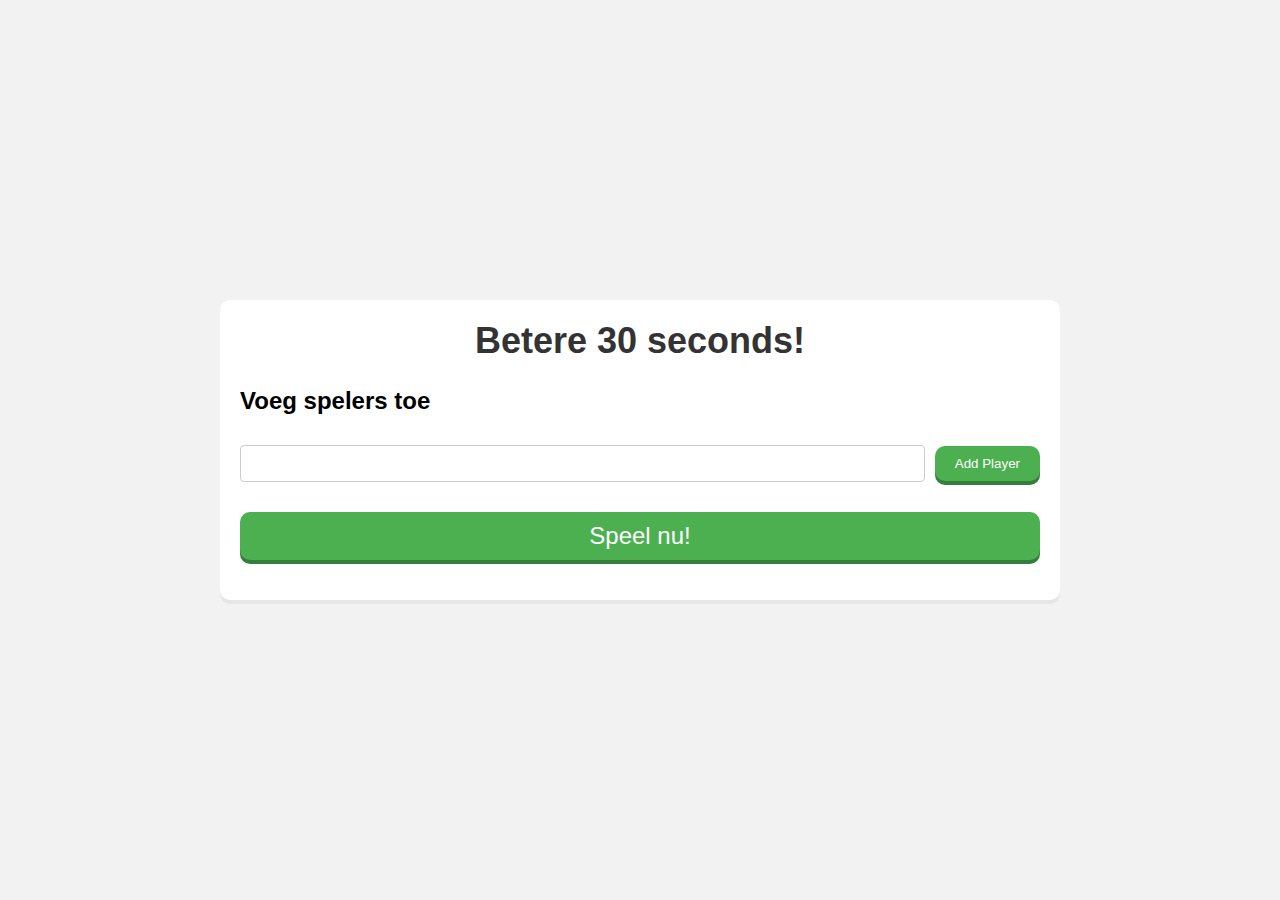
==== index.html @ 72754df0 "Homepage" ====
<!DOCTYPE html>
<html>
    <head>
        <title>30 Seonds</title>
        <meta name="viewport" content="width=device-width, initial-scale=1">
        <link rel="stylesheet" href="globalstyle.css">
        <script type="text/javascript" src="script.js"></script>
    </head>
    <body>
        <main>
            <h1>Betere 30 seconds!</h1>
            <h2>Voeg spelers toe</h2>
            <div id="playerInput">
                <input type="text" id="newItemInput">
                <button id="addButton">Add Player</button>
            </div>
            
            <ul id="PlayerList"></ul>
            
            <a href="#" class="button">Speel nu!</a>
        </main>
    </body>
</html>
---- globalstyle.css ----
:root{
    --primary-color: #4CAF50;
    --primary-color-dark: #357e3d;
    --primary-color-light: #3e8e41;
    --background-color: #f2f2f2;
    --background-color-dark: #e6e6e6;
    --text-color: #333;
    --text-color-light: #fff;
    --border-radius: 10px;
    --box-shadow: 0 4px;
}

body {
    font-family: 'Roboto', sans-serif;
    margin: 0;
    padding: 0;
    background-color: var(--background-color);
    display: flex;
    justify-content: center;
    align-items: center;
    height: 100vh;
}
main {
    background-color: white;
    padding: 20px;
    border-radius: 10px;
    box-shadow: var(--box-shadow) var(--background-color-dark);
    margin: 20px;
    max-width: 800px;
    width: 90%;
}
h1 {
    text-align: center;
    margin-top: 0;
    font-size: 36px;
    color: #333;
}
.button {
    display: block;
    margin: 20px auto;
    padding: 10px 20px;
    background-color: var(--primary-color);
    color: white;
    text-align: center;
    text-decoration: none;
    font-size: 24px;
    border-radius: 10px;
    box-shadow: var(--box-shadow) var(--primary-color-dark);
}
.button:hover {
    background-color: var(--primary-color-light);
}
.button:active {
    background-color: var(--primary-color-dark);
    box-shadow: var(--box-shadow) var(--box-shadow) var(--primary-color-dark);
    transform: translateY(4px);
}


#playerInput {
    display: flex;
    flex-direction: row;
    align-items: center;
    justify-content: space-between;
    gap: 10px;
}

input[type="text"] {
    padding: 10px;
    border: 1px solid #ccc;
    border-radius: 4px;
    box-sizing: border-box;
    margin-top: 10px;
    flex-grow: 1;

}

input[type="text"]:focus {
    border: 1px solid var(--primary-color);
}

button {
    background-color: var(--primary-color);
    color: white;
    text-align: center;
    text-decoration: none;
    padding: 10px 20px;
    border-radius: 4px;
    margin-top: 10px;
    border-radius: 10px;
    box-shadow: var(--box-shadow) var(--primary-color-dark);
    border: none;
    cursor: pointer;
    transition: background-color 0.3s ease-in-out;
}

button:hover {
    background-color: var(--primary-color-light);
}

button:active {
    background-color: var(--primary-color-dark);
    box-shadow: var(--box-shadow) var(--primary-color-dark);
    transform: translateY(4px);
}

ul {
    list-style-type: none;
    padding: 0;
    margin-top: 10px;
    border-radius: 10px;
    background-color: var(--background-color);
    display: flex;
    flex-direction: column;
    align-items: center;
}

li {
    margin: 5px 0;
    padding: 10px;
    background-color: var(--background-color);
    border-radius: 4px;
}
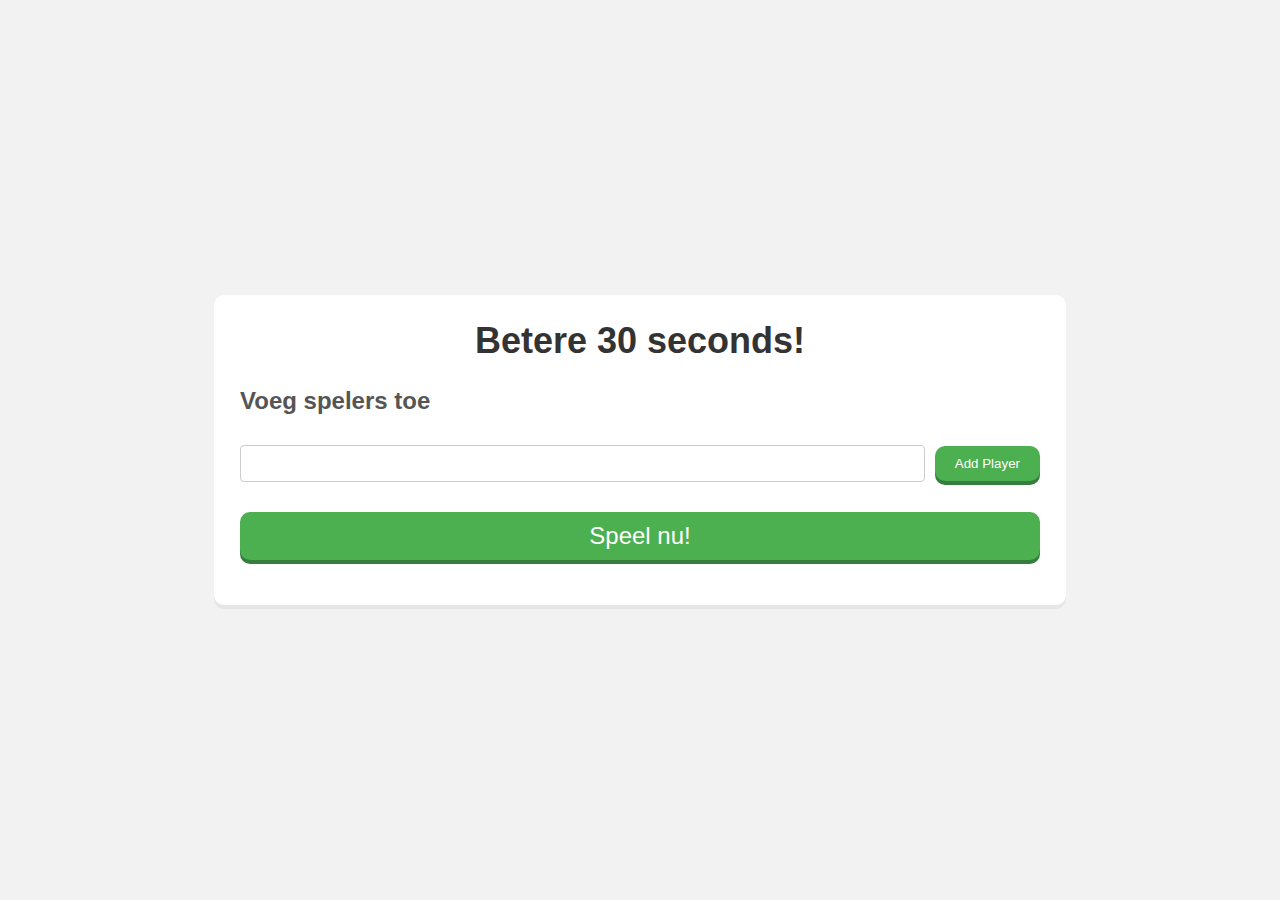
==== commit de65b2ed: "Eerste dingen toegevoegd" ====
--- a/index.html
+++ b/index.html
@@ -17,7 +17,7 @@
             
             <ul id="PlayerList"></ul>
             
-            <a href="#" class="button">Speel nu!</a>
+            <a class="button" href="javascript:createTeams()">Speel nu!</a>
         </main>
     </body>
 </html>
--- a/globalstyle.css
+++ b/globalstyle.css
@@ -22,7 +22,7 @@
 }
 main {
     background-color: white;
-    padding: 20px;
+    padding: 2%;
     border-radius: 10px;
     box-shadow: var(--box-shadow) var(--background-color-dark);
     margin: 20px;
@@ -35,6 +35,11 @@
     font-size: 36px;
     color: #333;
 }
+
+h2 {
+    color: #555;
+}
+
 .button {
     display: block;
     margin: 20px auto;
